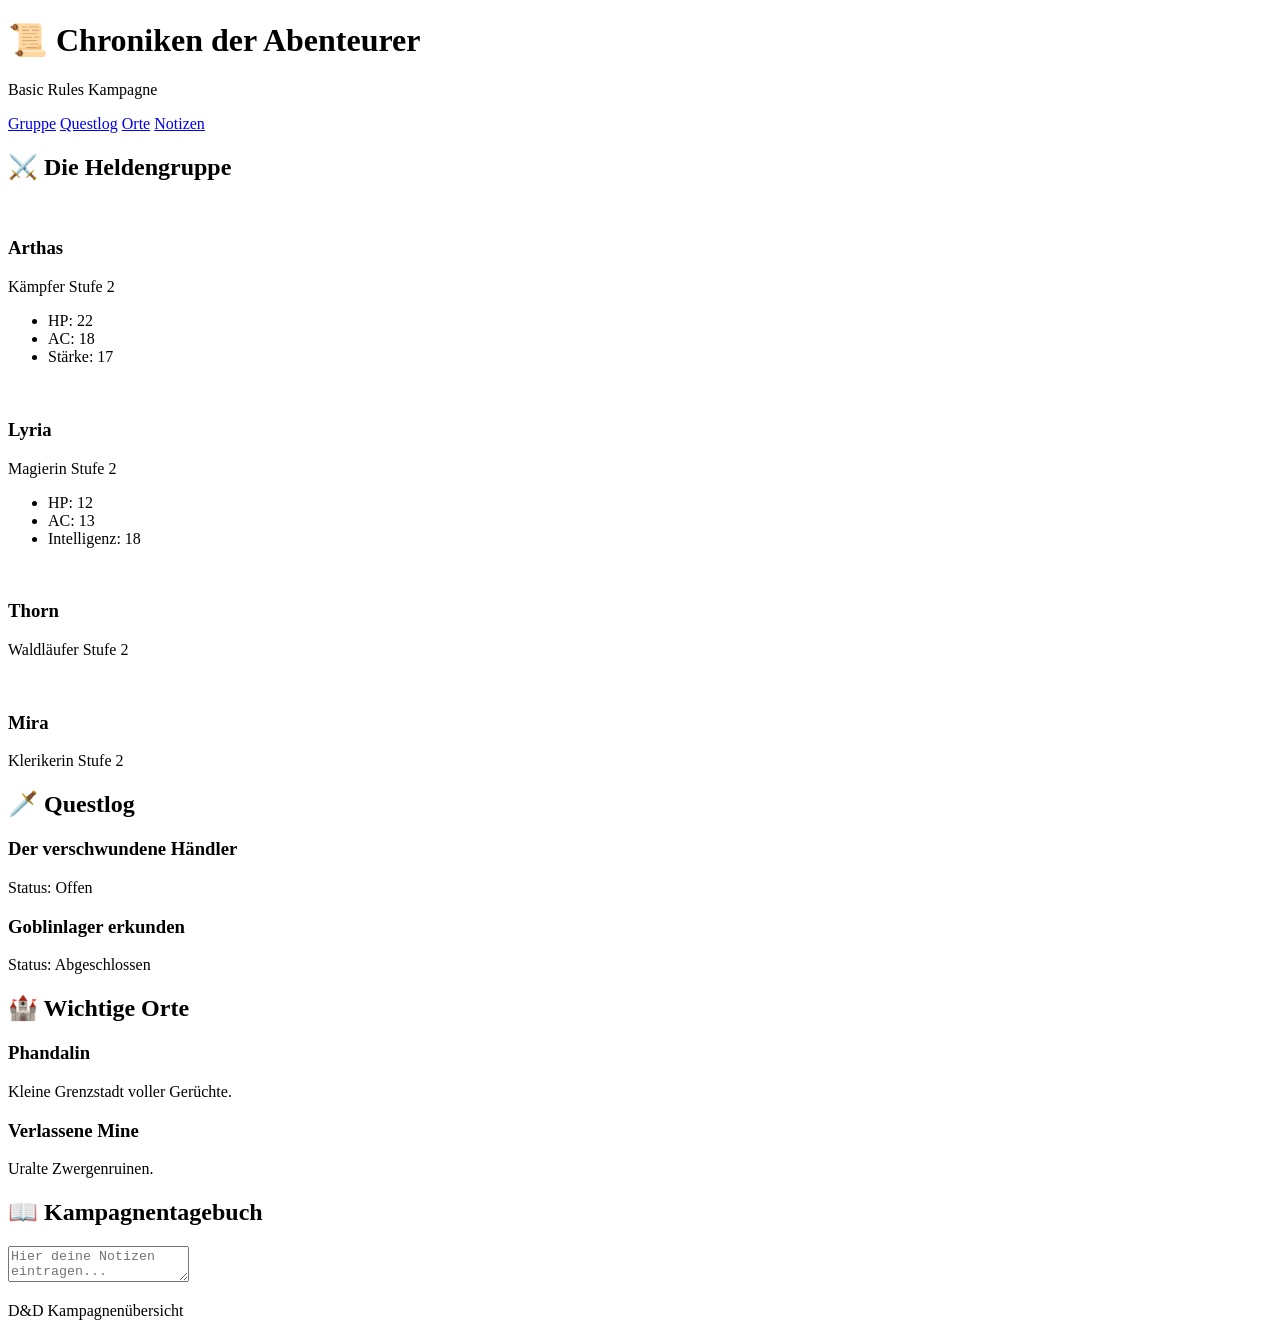
==== index.html @ b77512f8 "Initial commit" ====
<!DOCTYPE html>
<html lang="de">
<head>
    <meta charset="UTF-8">
    <meta name="viewport" content="width=device-width, initial-scale=1.0">
    <title>D&D Kampagnenbuch</title>

    <link rel="stylesheet" href="style.css">

    <link href="https://fonts.googleapis.com/css2?family=Cinzel:wght@400;700&display=swap" rel="stylesheet">
</head>
<body>

<header>
    <h1>📜 Chroniken der Abenteurer</h1>
    <p>Basic Rules Kampagne</p>
</header>

<nav>
    <a href="#gruppe">Gruppe</a>
    <a href="#quests">Questlog</a>
    <a href="#orte">Orte</a>
    <a href="#notizen">Notizen</a>
</nav>

<section id="gruppe">
    <h2>⚔️ Die Heldengruppe</h2>

    <div class="charakter-grid">

        <div class="karte">
            <img src="bilder/held1.jpg" alt="">
            <h3>Arthas</h3>
            <p>Kämpfer Stufe 2</p>

            <ul>
                <li>HP: 22</li>
                <li>AC: 18</li>
                <li>Stärke: 17</li>
            </ul>
        </div>

        <div class="karte">
            <img src="bilder/held2.jpg" alt="">
            <h3>Lyria</h3>
            <p>Magierin Stufe 2</p>

            <ul>
                <li>HP: 12</li>
                <li>AC: 13</li>
                <li>Intelligenz: 18</li>
            </ul>
        </div>

        <div class="karte">
            <img src="bilder/held3.jpg" alt="">
            <h3>Thorn</h3>
            <p>Waldläufer Stufe 2</p>
        </div>

        <div class="karte">
            <img src="bilder/held4.jpg" alt="">
            <h3>Mira</h3>
            <p>Klerikerin Stufe 2</p>
        </div>

    </div>
</section>

<section id="quests">
    <h2>🗡️ Questlog</h2>

    <div class="quest">
        <h3>Der verschwundene Händler</h3>
        <p>Status: Offen</p>
    </div>

    <div class="quest">
        <h3>Goblinlager erkunden</h3>
        <p>Status: Abgeschlossen</p>
    </div>
</section>

<section id="orte">
    <h2>🏰 Wichtige Orte</h2>

    <div class="ort">
        <h3>Phandalin</h3>
        <p>Kleine Grenzstadt voller Gerüchte.</p>
    </div>

    <div class="ort">
        <h3>Verlassene Mine</h3>
        <p>Uralte Zwergenruinen.</p>
    </div>
</section>

<section id="notizen">
    <h2>📖 Kampagnentagebuch</h2>

    <textarea placeholder="Hier deine Notizen eintragen..."></textarea>
</section>

<footer>
    <p>D&D Kampagnenübersicht</p>
</footer>

</body>
</html>
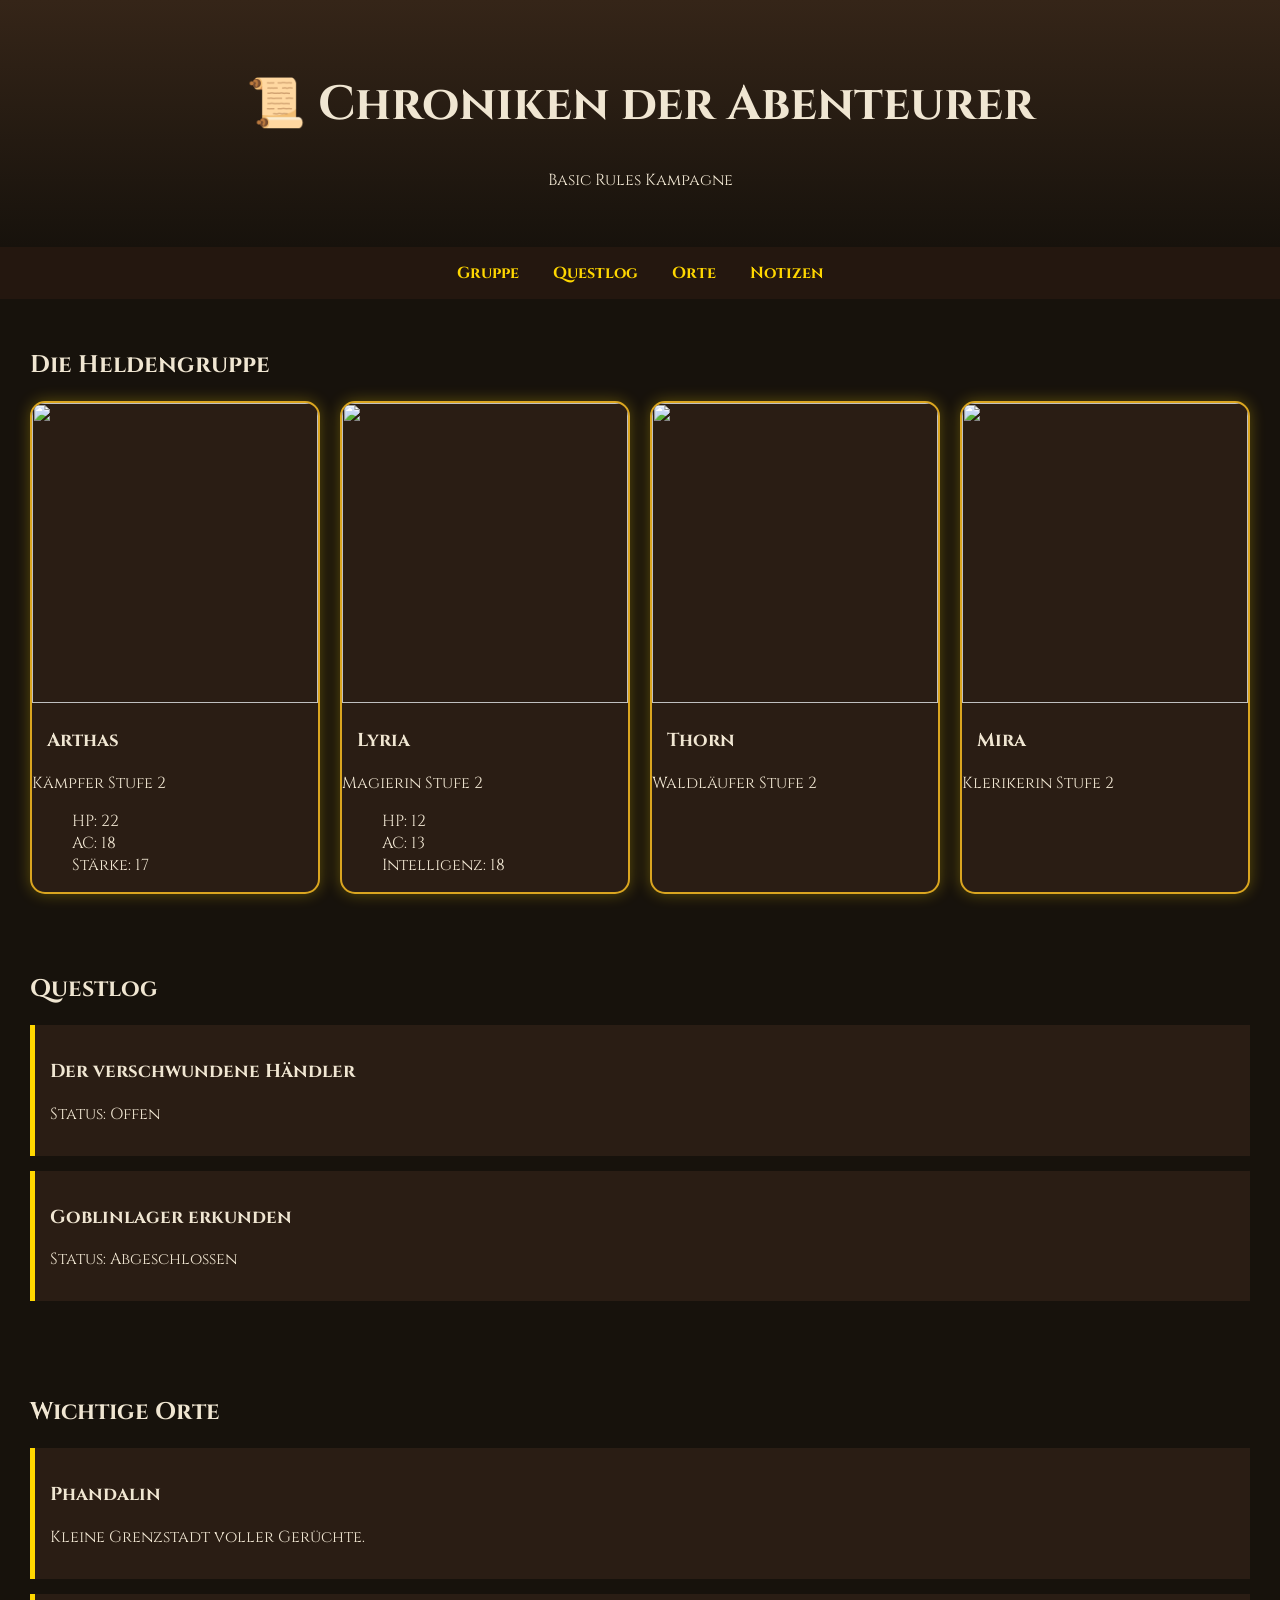
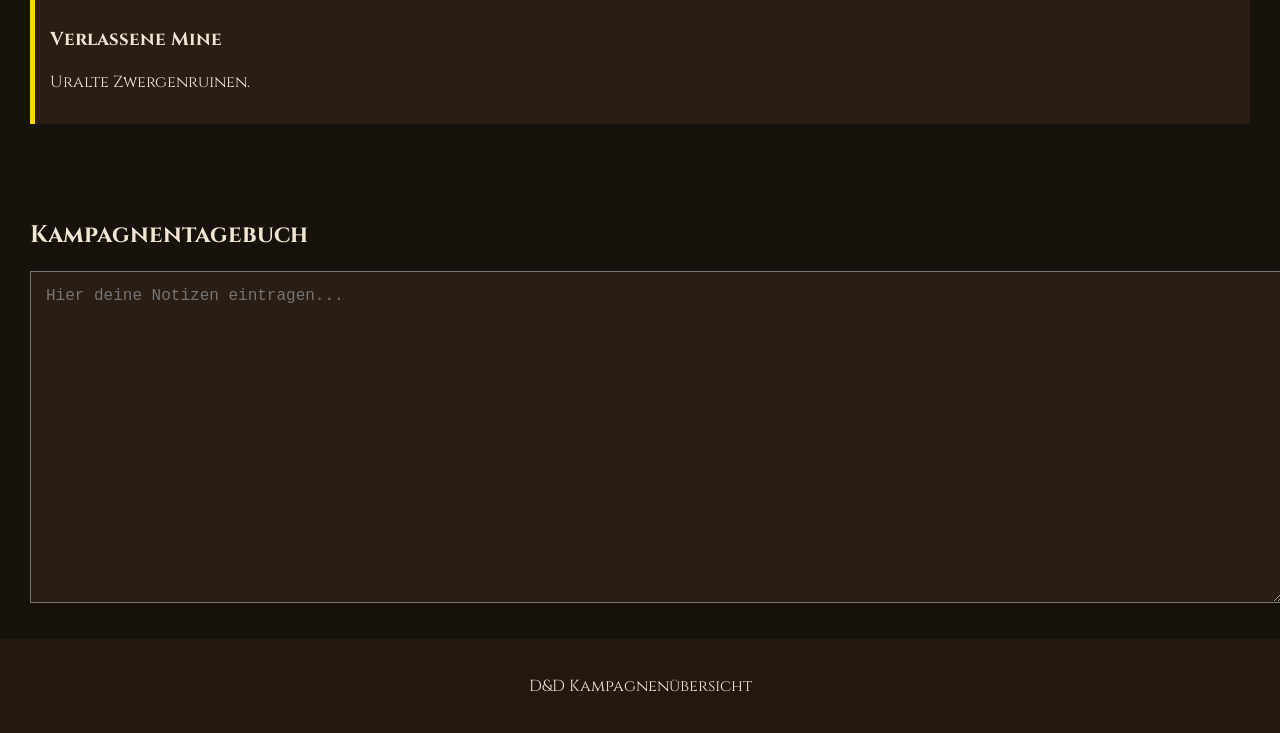
==== commit 45f2a3be: "css und script" ====
--- a/index.html
+++ b/index.html
@@ -24,7 +24,7 @@
 </nav>
 
 <section id="gruppe">
-    <h2>⚔️ Die Heldengruppe</h2>
+    <h2>Die Heldengruppe</h2>
 
     <div class="charakter-grid">
 
@@ -68,7 +68,7 @@
 </section>
 
 <section id="quests">
-    <h2>🗡️ Questlog</h2>
+    <h2>Questlog</h2>
 
     <div class="quest">
         <h3>Der verschwundene Händler</h3>
@@ -82,7 +82,7 @@
 </section>
 
 <section id="orte">
-    <h2>🏰 Wichtige Orte</h2>
+    <h2>Wichtige Orte</h2>
 
     <div class="ort">
         <h3>Phandalin</h3>
@@ -96,7 +96,7 @@
 </section>
 
 <section id="notizen">
-    <h2>📖 Kampagnentagebuch</h2>
+    <h2>Kampagnentagebuch</h2>
 
     <textarea placeholder="Hier deine Notizen eintragen..."></textarea>
 </section>
--- a/style.css
+++ b/style.css
@@ -0,0 +1,84 @@
+body {
+    margin: 0;
+    font-family: 'Cinzel', serif;
+    background: #17120c;
+    color: #f0e6d2;
+}
+
+header {
+    text-align: center;
+    padding: 40px;
+    background: linear-gradient(#352518,#17120c);
+}
+
+h1 {
+    font-size: 3rem;
+}
+
+nav {
+    text-align: center;
+    padding: 15px;
+    background: #24170f;
+}
+
+nav a {
+    color: gold;
+    text-decoration: none;
+    margin: 15px;
+    font-weight: bold;
+}
+
+section {
+    padding: 30px;
+}
+
+.charakter-grid {
+    display: grid;
+    grid-template-columns: repeat(auto-fit,minmax(250px,1fr));
+    gap: 20px;
+}
+
+.karte {
+    background: #2a1d14;
+    border: 2px solid goldenrod;
+    border-radius: 15px;
+    overflow: hidden;
+    box-shadow: 0 0 15px rgba(255,215,0,.3);
+}
+
+.karte img {
+    width: 100%;
+    height: 300px;
+    object-fit: cover;
+}
+
+.karte h3 {
+    padding-left: 15px;
+}
+
+.karte ul {
+    list-style: none;
+}
+
+.quest,
+.ort {
+    background: #2a1d14;
+    margin-bottom: 15px;
+    padding: 15px;
+    border-left: 5px solid gold;
+}
+
+textarea {
+    width: 100%;
+    height: 300px;
+    background: #2a1d14;
+    color: white;
+    padding: 15px;
+    font-size: 16px;
+}
+
+footer {
+    text-align: center;
+    padding: 20px;
+    background: #24170f;
+}
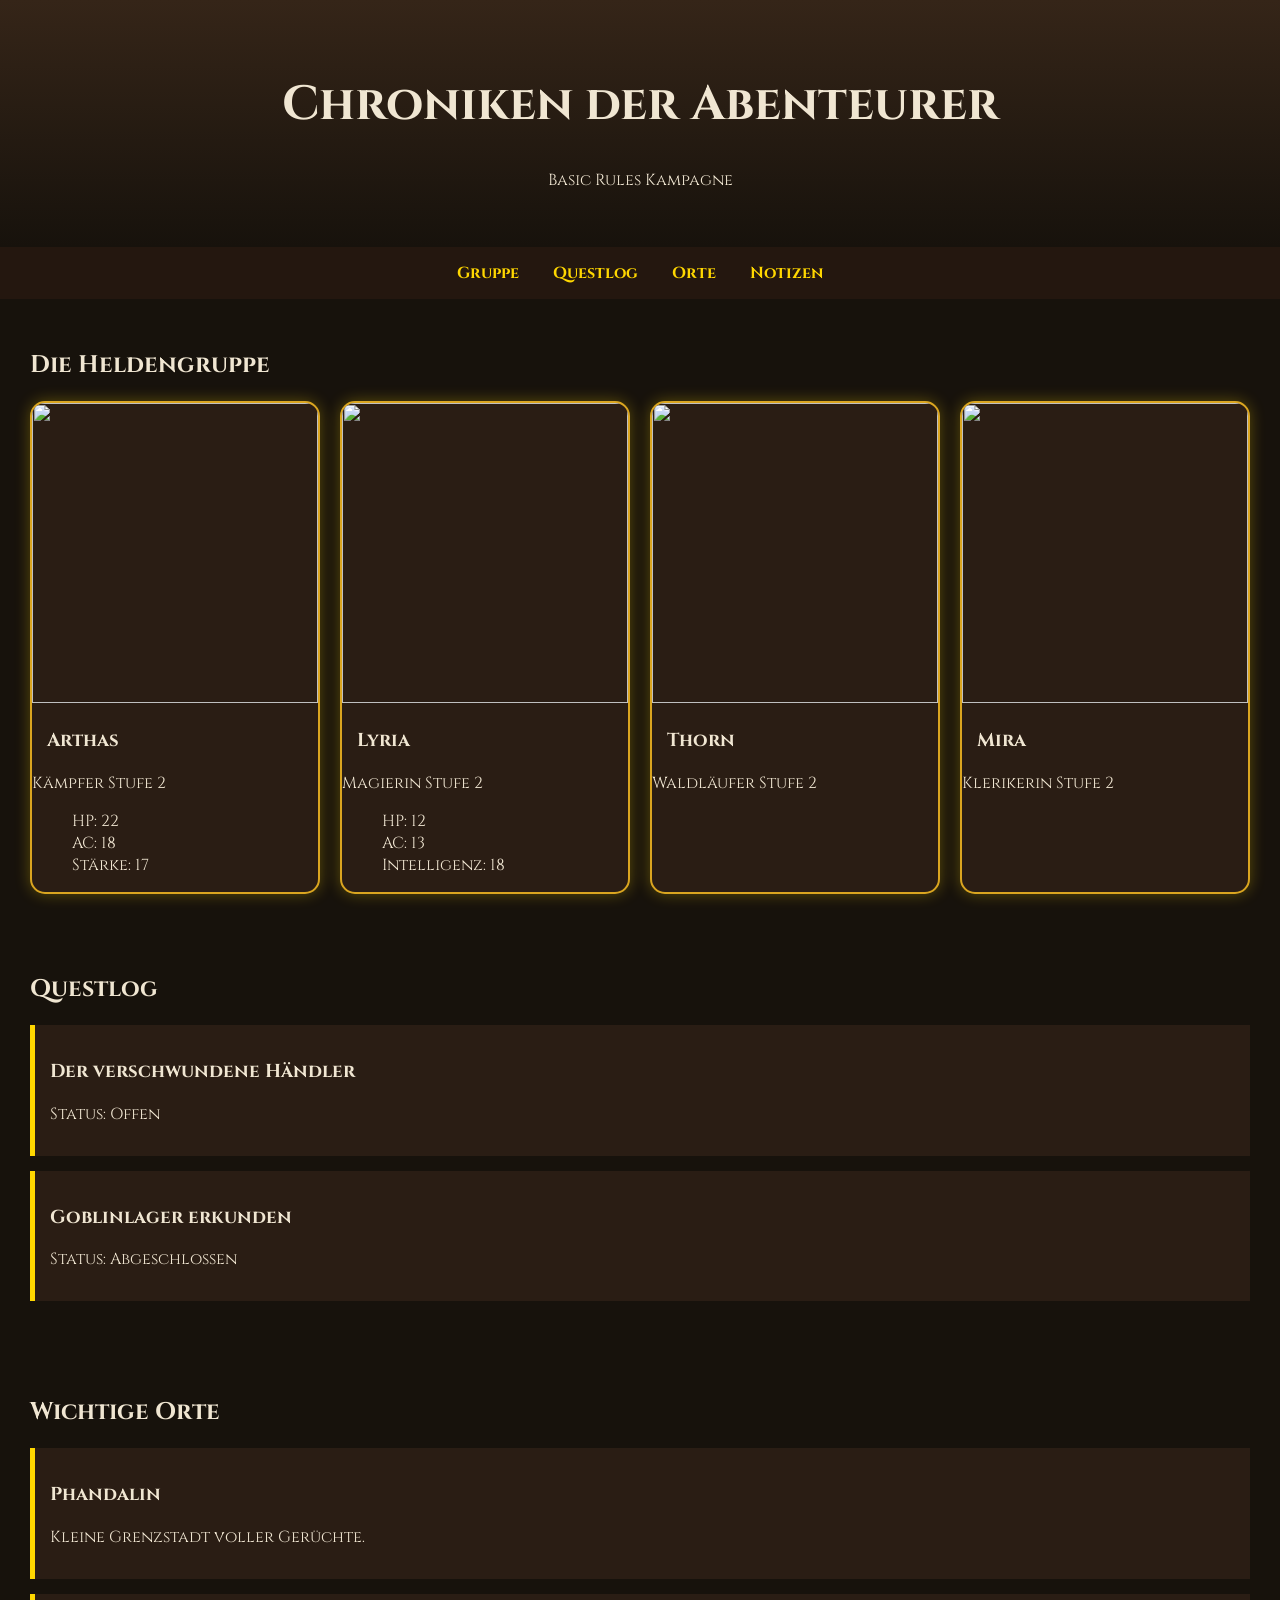
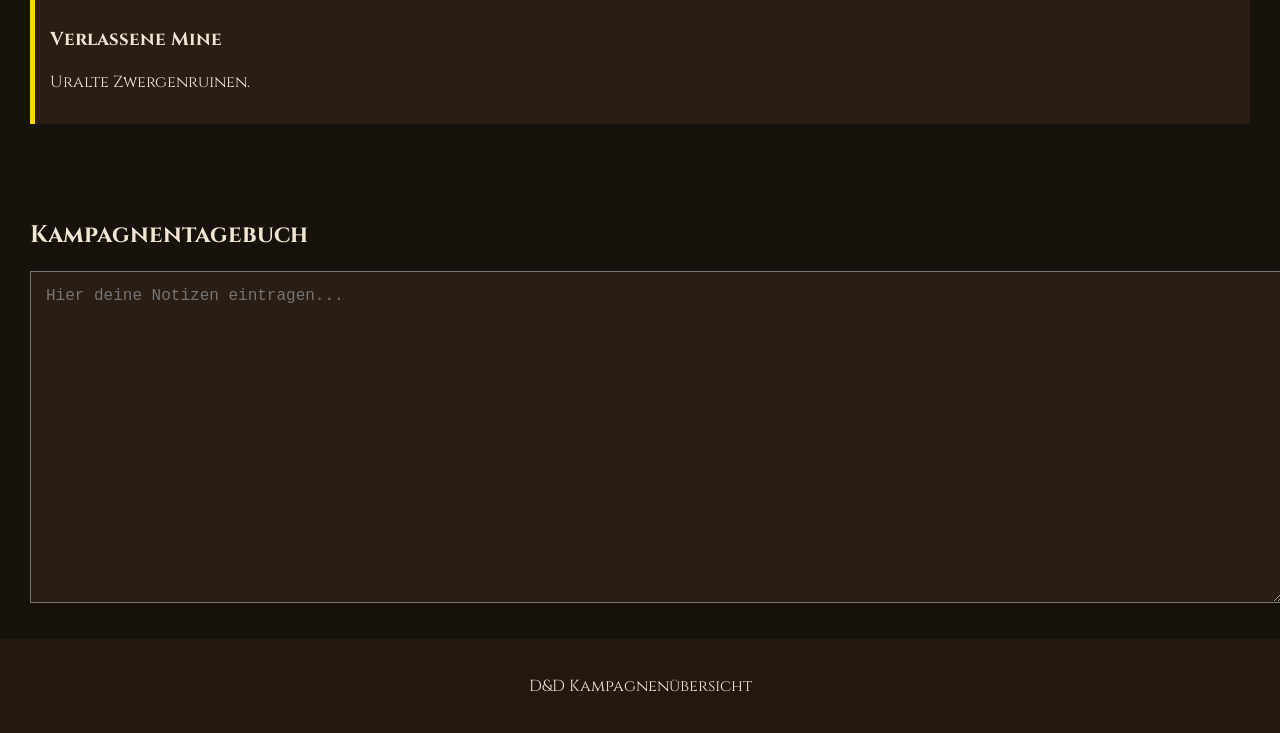
==== commit d1e086ef: "index2 angelegt" ====
--- a/index.html
+++ b/index.html
@@ -1,5 +1,7 @@
 <!DOCTYPE html>
 <html lang="de">
+
+
 <head>
     <meta charset="UTF-8">
     <meta name="viewport" content="width=device-width, initial-scale=1.0">
@@ -12,7 +14,7 @@
 <body>
 
 <header>
-    <h1>📜 Chroniken der Abenteurer</h1>
+    <h1>Chroniken der Abenteurer</h1>
     <p>Basic Rules Kampagne</p>
 </header>
 
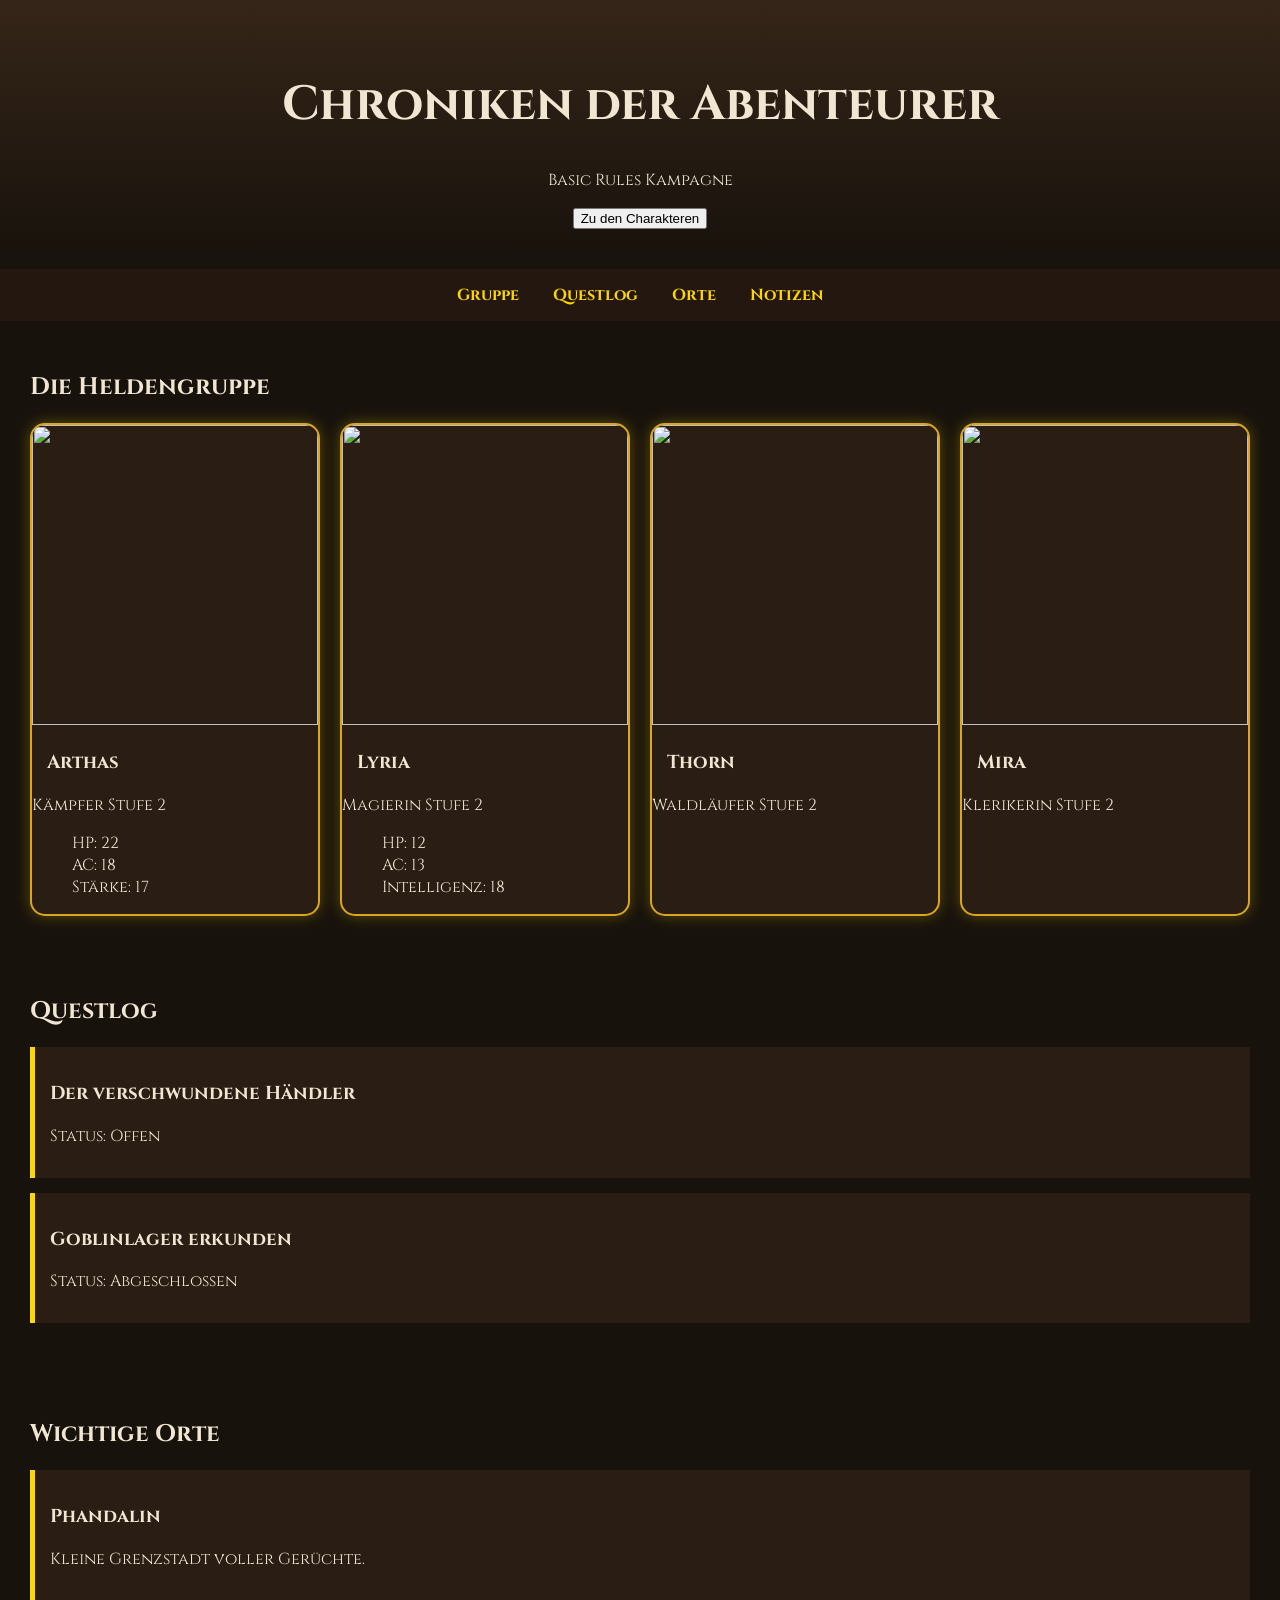
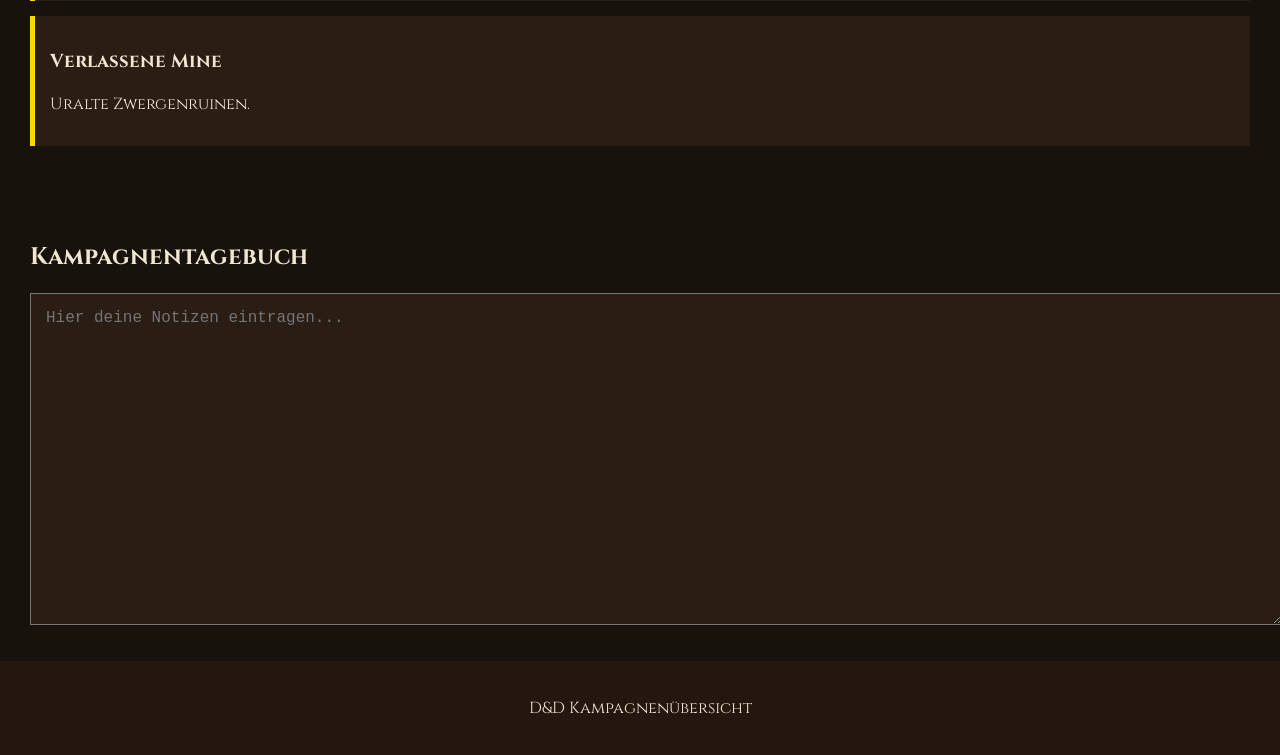
==== commit 222962cb: "buttons hinzugefügt" ====
--- a/index.html
+++ b/index.html
@@ -16,6 +16,9 @@
 <header>
     <h1>Chroniken der Abenteurer</h1>
     <p>Basic Rules Kampagne</p>
+    <button onclick="window.location.href='index2.html'">
+    Zu den Charakteren
+</button>
 </header>
 
 <nav>
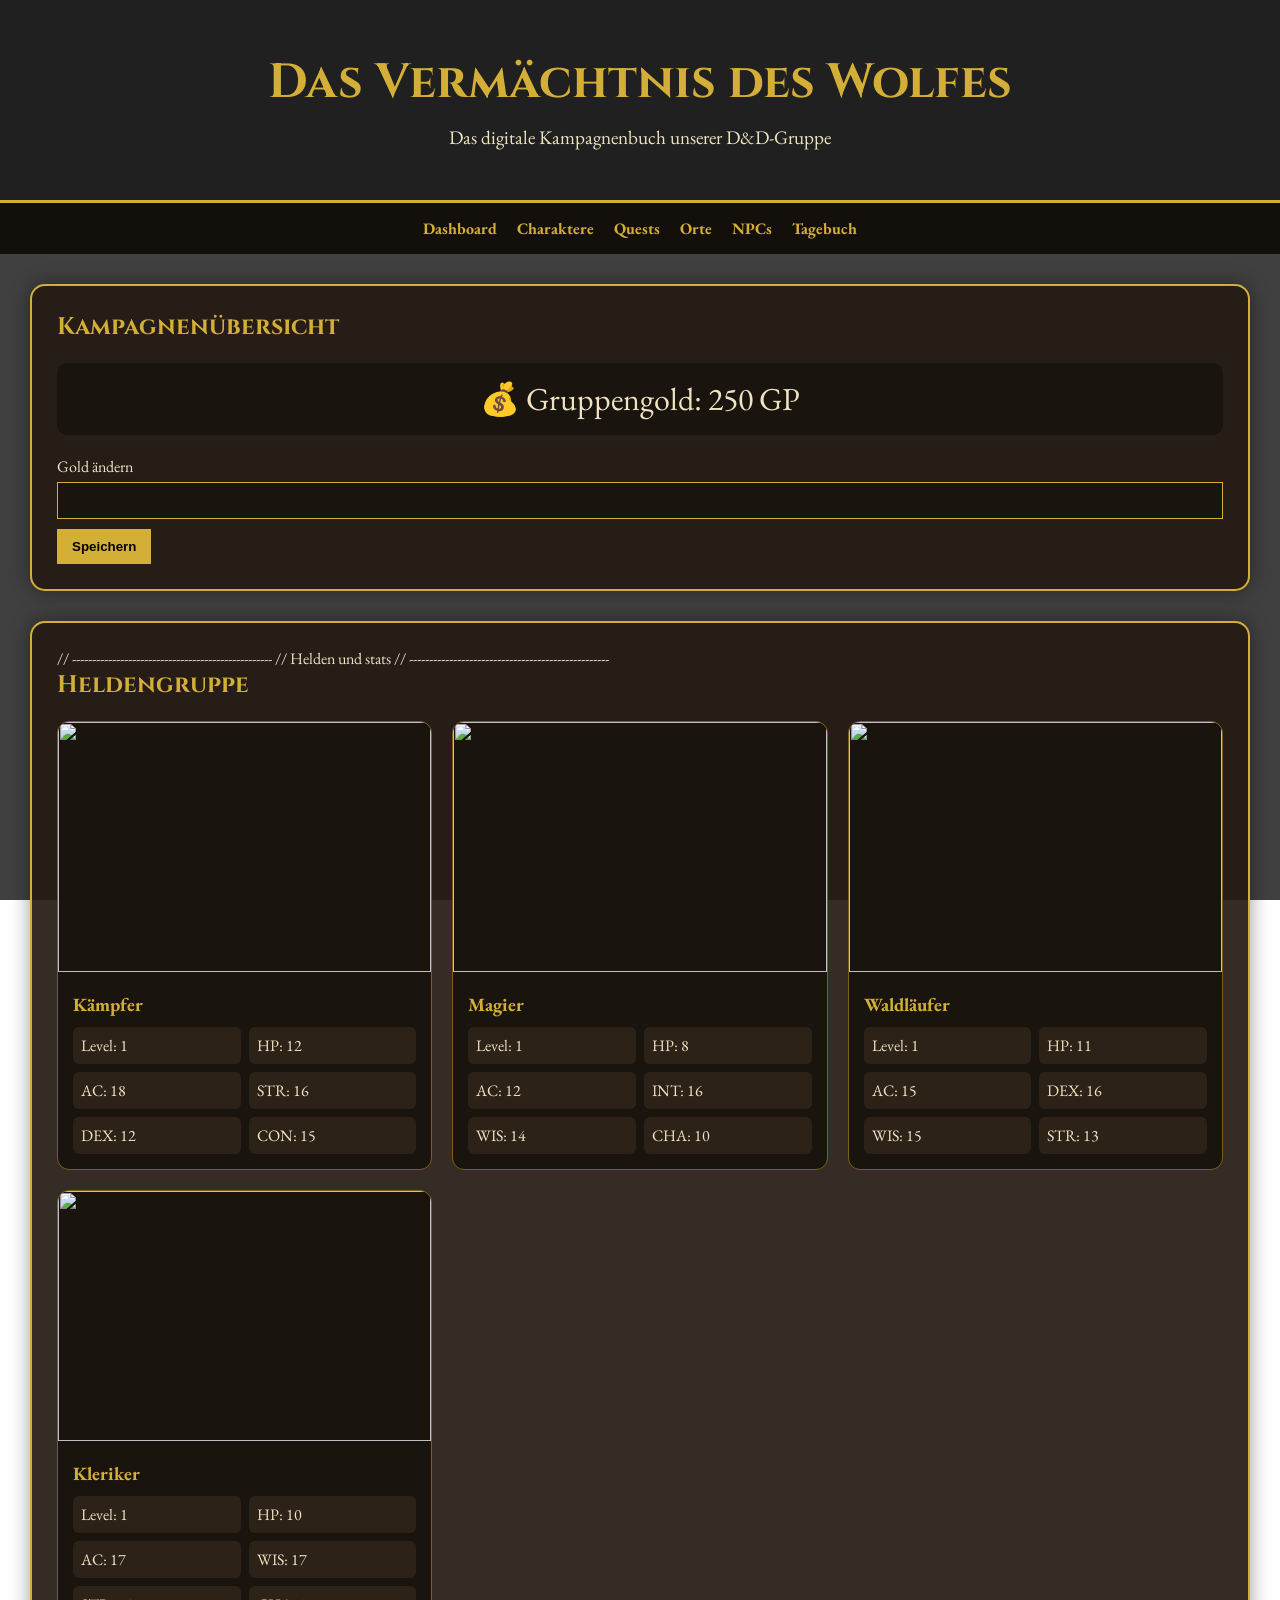
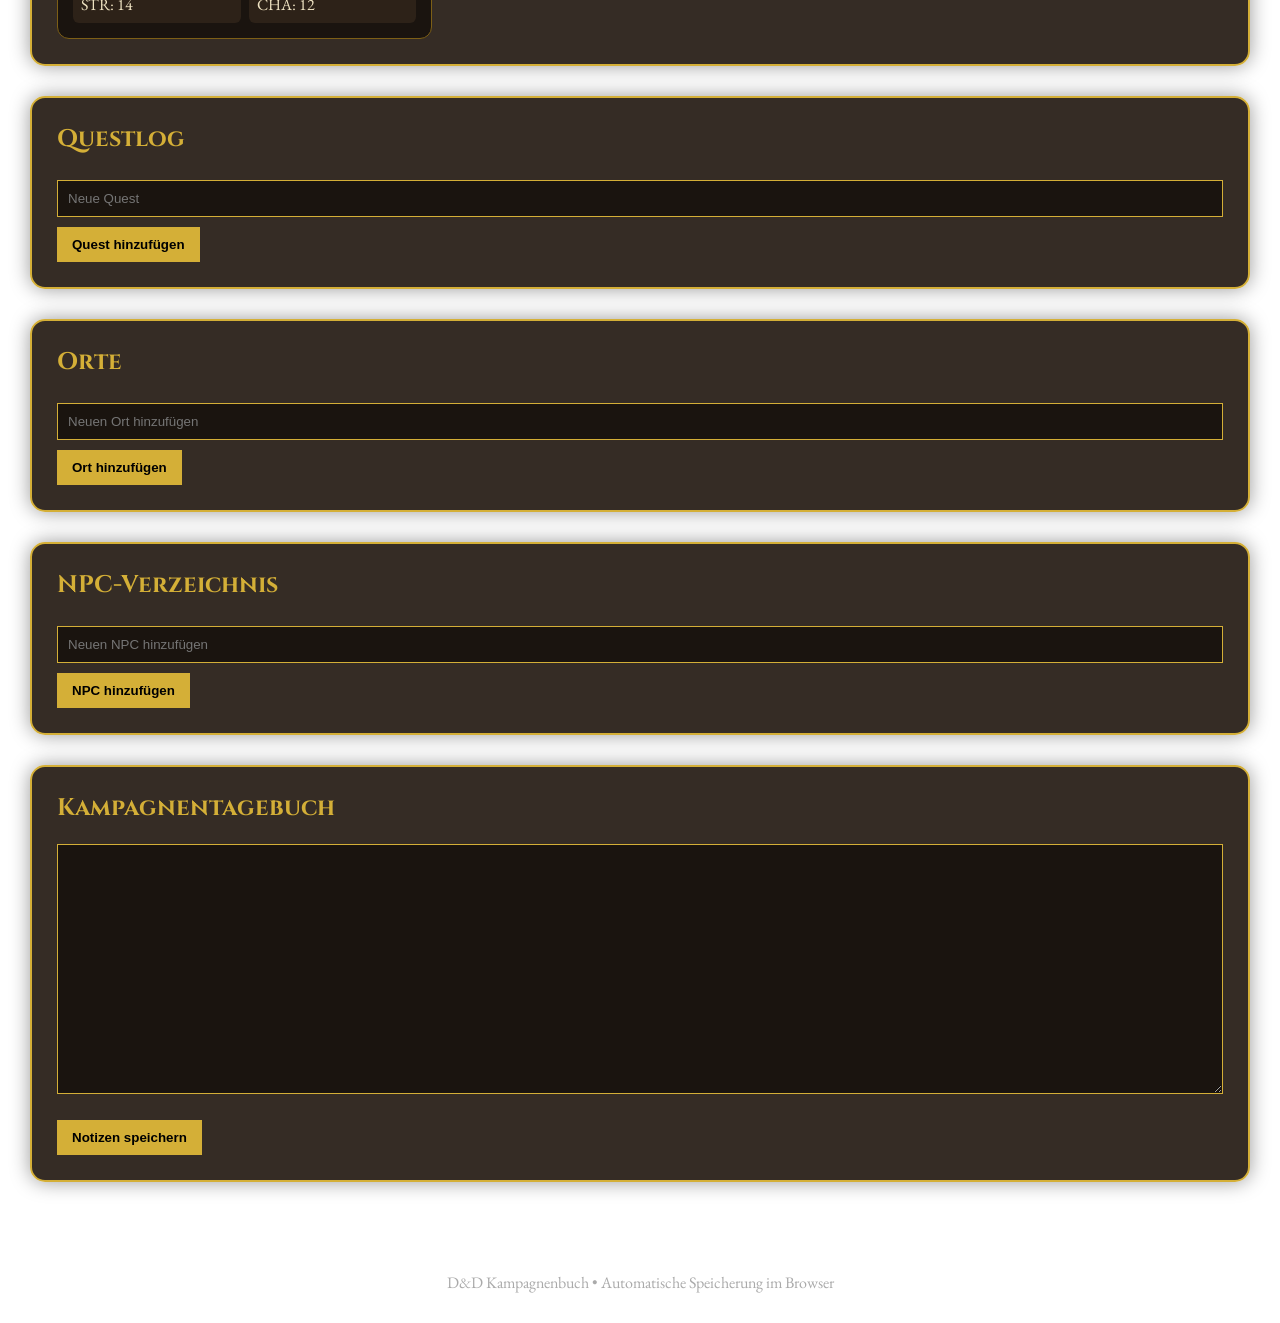
==== commit 3b251456: "Clean up project structure" ====
--- a/index.html
+++ b/index.html
@@ -1,114 +1,630 @@
 <!DOCTYPE html>
 <html lang="de">
-
-
 <head>
-    <meta charset="UTF-8">
-    <meta name="viewport" content="width=device-width, initial-scale=1.0">
-    <title>D&D Kampagnenbuch</title>
-
-    <link rel="stylesheet" href="style.css">
-
-    <link href="https://fonts.googleapis.com/css2?family=Cinzel:wght@400;700&display=swap" rel="stylesheet">
+<meta charset="UTF-8">
+<meta name="viewport" content="width=device-width, initial-scale=1.0">
+
+<title>D&D Kampagnenbuch</title>
+
+<link href="https://fonts.googleapis.com/css2?family=Cinzel:wght@400;600;700&family=EB+Garamond:wght@400;500&display=swap" rel="stylesheet">
+
+<style>
+
+:root{
+--gold:#d4af37;
+--paper:#efe3c2;
+--dark:#17120d;
+--panel:#241b13;
+}
+
+*{
+margin:0;
+padding:0;
+box-sizing:border-box;
+}
+
+body{
+font-family:'EB Garamond',serif;
+background:
+linear-gradient(rgba(0,0,0,.75),rgba(0,0,0,.75)),
+url("https://images.unsplash.com/photo-1518709268805-4e9042af9f23?auto=format&fit=crop&w=1800&q=80");
+background-size:cover;
+background-attachment:fixed;
+color:var(--paper);
+}
+
+header{
+text-align:center;
+padding:50px;
+background:rgba(0,0,0,.5);
+backdrop-filter:blur(6px);
+border-bottom:3px solid var(--gold);
+}
+
+header h1{
+font-family:'Cinzel',serif;
+font-size:3rem;
+color:var(--gold);
+}
+
+header p{
+font-size:1.2rem;
+margin-top:10px;
+}
+
+nav{
+display:flex;
+justify-content:center;
+gap:20px;
+padding:15px;
+background:#130f0b;
+position:sticky;
+top:0;
+z-index:100;
+}
+
+nav a{
+color:var(--gold);
+text-decoration:none;
+font-weight:bold;
+}
+
+.container{
+max-width:1400px;
+margin:auto;
+padding:30px;
+}
+
+.panel{
+background:rgba(36,27,19,.92);
+border:2px solid var(--gold);
+border-radius:15px;
+padding:25px;
+margin-bottom:30px;
+box-shadow:0 0 20px rgba(0,0,0,.4);
+}
+
+.panel h2{
+font-family:'Cinzel',serif;
+color:var(--gold);
+margin-bottom:20px;
+}
+
+.cards{
+display:grid;
+grid-template-columns:repeat(auto-fit,minmax(280px,1fr));
+gap:20px;
+}
+
+.card{
+background:#1a140f;
+border:1px solid #7d5f16;
+border-radius:12px;
+overflow:hidden;
+}
+
+.card img{
+width:100%;
+height:250px;
+object-fit:cover;
+}
+
+.card-content{
+padding:15px;
+}
+
+.card h3{
+color:var(--gold);
+margin-bottom:10px;
+}
+
+.stats{
+display:grid;
+grid-template-columns:1fr 1fr;
+gap:8px;
+}
+
+.stat{
+background:#2d2218;
+padding:8px;
+border-radius:6px;
+}
+
+textarea{
+width:100%;
+height:250px;
+background:#1a140f;
+border:1px solid var(--gold);
+color:white;
+padding:15px;
+font-size:18px;
+}
+
+.quest{
+background:#1a140f;
+padding:12px;
+margin-bottom:10px;
+border-left:4px solid var(--gold);
+}
+
+.quest.done{
+opacity:.6;
+border-left-color:green;
+}
+
+input,
+select{
+width:100%;
+padding:10px;
+margin-top:5px;
+margin-bottom:10px;
+background:#1a140f;
+color:white;
+border:1px solid var(--gold);
+}
+
+button{
+background:var(--gold);
+border:none;
+padding:10px 15px;
+cursor:pointer;
+font-weight:bold;
+}
+
+ul{
+padding-left:20px;
+}
+
+li{
+margin-bottom:5px;
+}
+
+footer{
+text-align:center;
+padding:30px;
+color:#aaa;
+}
+
+.gold-box{
+font-size:2rem;
+text-align:center;
+padding:15px;
+background:#1a140f;
+border-radius:10px;
+}
+
+</style>
 </head>
+
 <body>
 
 <header>
-    <h1>Chroniken der Abenteurer</h1>
-    <p>Basic Rules Kampagne</p>
-    <button onclick="window.location.href='index2.html'">
-    Zu den Charakteren
+<h1>Das Vermächtnis des Wolfes </h1>
+<p>Das digitale Kampagnenbuch unserer D&D-Gruppe</p>
+</header>
+
+<nav>
+<a href="#dashboard">Dashboard</a>
+<a href="#chars">Charaktere</a>
+<a href="#quests">Quests</a>
+<a href="#orte">Orte</a>
+<a href="#npcs">NPCs</a>
+<a href="#tagebuch">Tagebuch</a>
+</nav>
+
+<div class="container">
+
+<section id="dashboard" class="panel">
+<h2>Kampagnenübersicht</h2>
+
+<div class="gold-box">
+💰 Gruppengold:
+<span id="goldDisplay">250</span> GP
+</div>
+
+<br>
+
+<label>Gold ändern</label>
+<input id="goldInput" type="number">
+<button onclick="saveGold()">Speichern</button>
+</section>
+
+<section id="chars" class="panel">
+
+// --------------------------------------------------
+// Helden und stats
+// --------------------------------------------------
+
+<h2>Heldengruppe</h2>
+
+<div class="cards">
+
+<div class="card">
+<img src="https://images.unsplash.com/photo-1578632767115-351597cf2477?auto=format&fit=crop&w=900&q=80">
+
+<div class="card-content">
+<h3>Kämpfer</h3>
+
+<div class="stats">
+<div class="stat">Level: 1</div>
+<div class="stat">HP: 12</div>
+<div class="stat">AC: 18</div>
+<div class="stat">STR: 16</div>
+<div class="stat">DEX: 12</div>
+<div class="stat">CON: 15</div>
+</div>
+
+</div>
+</div>
+
+<div class="card">
+<img src="https://images.unsplash.com/photo-1511367461989-f85a21fda167?auto=format&fit=crop&w=900&q=80">
+
+<div class="card-content">
+<h3>Magier</h3>
+
+<div class="stats">
+<div class="stat">Level: 1</div>
+<div class="stat">HP: 8</div>
+<div class="stat">AC: 12</div>
+<div class="stat">INT: 16</div>
+<div class="stat">WIS: 14</div>
+<div class="stat">CHA: 10</div>
+</div>
+
+</div>
+</div>
+
+<div class="card">
+<img src="https://images.unsplash.com/photo-1500648767791-00dcc994a43?auto=format&fit=crop&w=900&q=80">
+
+<div class="card-content">
+<h3>Waldläufer</h3>
+
+<div class="stats">
+<div class="stat">Level: 1</div>
+<div class="stat">HP: 11</div>
+<div class="stat">AC: 15</div>
+<div class="stat">DEX: 16</div>
+<div class="stat">WIS: 15</div>
+<div class="stat">STR: 13</div>
+</div>
+
+</div>
+</div>
+
+<div class="card">
+<img src="https://images.unsplash.com/photo-1494790108377-be9c29b29330?auto=format&fit=crop&w=900&q=80">
+
+<div class="card-content">
+<h3>Kleriker</h3>
+
+<div class="stats">
+<div class="stat">Level: 1</div>
+<div class="stat">HP: 10</div>
+<div class="stat">AC: 17</div>
+<div class="stat">WIS: 17</div>
+<div class="stat">STR: 14</div>
+<div class="stat">CHA: 12</div>
+</div>
+
+</div>
+</div>
+
+</div>
+</section>
+
+<section id="quests" class="panel">
+
+<h2>Questlog</h2>
+
+<input id="newQuest" placeholder="Neue Quest">
+
+<button onclick="addQuest()">
+Quest hinzufügen
 </button>
-</header>
-
-<nav>
-    <a href="#gruppe">Gruppe</a>
-    <a href="#quests">Questlog</a>
-    <a href="#orte">Orte</a>
-    <a href="#notizen">Notizen</a>
-</nav>
-
-<section id="gruppe">
-    <h2>Die Heldengruppe</h2>
-
-    <div class="charakter-grid">
-
-        <div class="karte">
-            <img src="bilder/held1.jpg" alt="">
-            <h3>Arthas</h3>
-            <p>Kämpfer Stufe 2</p>
-
-            <ul>
-                <li>HP: 22</li>
-                <li>AC: 18</li>
-                <li>Stärke: 17</li>
-            </ul>
-        </div>
-
-        <div class="karte">
-            <img src="bilder/held2.jpg" alt="">
-            <h3>Lyria</h3>
-            <p>Magierin Stufe 2</p>
-
-            <ul>
-                <li>HP: 12</li>
-                <li>AC: 13</li>
-                <li>Intelligenz: 18</li>
-            </ul>
-        </div>
-
-        <div class="karte">
-            <img src="bilder/held3.jpg" alt="">
-            <h3>Thorn</h3>
-            <p>Waldläufer Stufe 2</p>
-        </div>
-
-        <div class="karte">
-            <img src="bilder/held4.jpg" alt="">
-            <h3>Mira</h3>
-            <p>Klerikerin Stufe 2</p>
-        </div>
-
-    </div>
+
+<div id="questList"></div>
+
 </section>
 
-<section id="quests">
-    <h2>Questlog</h2>
-
-    <div class="quest">
-        <h3>Der verschwundene Händler</h3>
-        <p>Status: Offen</p>
-    </div>
-
-    <div class="quest">
-        <h3>Goblinlager erkunden</h3>
-        <p>Status: Abgeschlossen</p>
-    </div>
+<section id="orte" class="panel">
+
+<h2>Orte</h2>
+
+<input id="newPlace" placeholder="Neuen Ort hinzufügen">
+
+<button onclick="addPlace()">
+Ort hinzufügen
+</button>
+
+<ul id="placeList"></ul>
+
 </section>
 
-<section id="orte">
-    <h2>Wichtige Orte</h2>
-
-    <div class="ort">
-        <h3>Phandalin</h3>
-        <p>Kleine Grenzstadt voller Gerüchte.</p>
-    </div>
-
-    <div class="ort">
-        <h3>Verlassene Mine</h3>
-        <p>Uralte Zwergenruinen.</p>
-    </div>
+<section id="npcs" class="panel">
+
+<h2>NPC-Verzeichnis</h2>
+
+<input id="newNpc" placeholder="Neuen NPC hinzufügen">
+
+<button onclick="addNpc()">
+NPC hinzufügen
+</button>
+
+<ul id="npcList"></ul>
+
 </section>
 
-<section id="notizen">
-    <h2>Kampagnentagebuch</h2>
-
-    <textarea placeholder="Hier deine Notizen eintragen..."></textarea>
+<section id="tagebuch" class="panel">
+
+<h2>Kampagnentagebuch</h2>
+
+<textarea id="notes"></textarea>
+
+<br><br>
+
+<button onclick="saveNotes()">
+Notizen speichern
+</button>
+
 </section>
 
+</div>
+
 <footer>
-    <p>D&D Kampagnenübersicht</p>
+D&D Kampagnenbuch • Automatische Speicherung im Browser
 </footer>
 
+<script>
+// ------------------
+// NOTIZEN
+// ------------------
+
+const notes = document.getElementById("notes");
+
+notes.value =
+localStorage.getItem("campaignNotes") || "";
+
+function saveNotes(){
+
+localStorage.setItem(
+"campaignNotes",
+notes.value
+);
+
+alert("Notizen gespeichert");
+}
+
+// ------------------
+// GOLD
+// ------------------
+
+let gold =
+localStorage.getItem("groupGold") || 250;
+
+document.getElementById("goldDisplay").innerText =
+gold;
+
+function saveGold(){
+
+gold =
+document.getElementById("goldInput").value;
+
+localStorage.setItem(
+"groupGold",
+gold
+);
+
+document.getElementById("goldDisplay").innerText =
+gold;
+}
+
+// ------------------
+// QUESTS
+// ------------------
+
+let quests =
+JSON.parse(
+localStorage.getItem("quests")
+) || [];
+
+function saveQuests(){
+
+localStorage.setItem(
+"quests",
+JSON.stringify(quests)
+);
+
+renderQuests();
+}
+
+function addQuest(){
+
+const text =
+document.getElementById("newQuest").value;
+
+if(text === "") return;
+
+quests.push({
+text:text,
+done:false
+});
+
+document.getElementById("newQuest").value="";
+
+saveQuests();
+}
+
+function toggleQuest(index){
+
+quests[index].done =
+!quests[index].done;
+
+saveQuests();
+}
+
+function deleteQuest(index){
+
+quests.splice(index,1);
+
+saveQuests();
+}
+
+function renderQuests(){
+
+const list =
+document.getElementById("questList");
+
+list.innerHTML = "";
+
+quests.forEach((quest,index)=>{
+
+list.innerHTML += `
+<div class="quest ${quest.done ? 'done' : ''}">
+<input
+type="checkbox"
+${quest.done ? 'checked' : ''}
+onclick="toggleQuest(${index})">
+
+${quest.text}
+
+<button onclick="deleteQuest(${index})">
+🗑️
+</button>
+
+</div>
+`;
+});
+
+}
+
+renderQuests();
+
+// ------------------
+// ORTE
+// ------------------
+
+let places =
+JSON.parse(
+localStorage.getItem("places")
+) || [];
+
+function savePlaces(){
+
+localStorage.setItem(
+"places",
+JSON.stringify(places)
+);
+
+renderPlaces();
+}
+
+function addPlace(){
+
+const text =
+document.getElementById("newPlace").value;
+
+if(text==="") return;
+
+places.push(text);
+
+document.getElementById("newPlace").value="";
+
+savePlaces();
+}
+
+function deletePlace(index){
+
+places.splice(index,1);
+
+savePlaces();
+}
+
+function renderPlaces(){
+
+const list =
+document.getElementById("placeList");
+
+list.innerHTML="";
+
+places.forEach((place,index)=>{
+
+list.innerHTML += `
+<li>
+${place}
+<button onclick="deletePlace(${index})">
+🗑️
+</button>
+</li>
+`;
+});
+
+}
+
+renderPlaces();
+
+
+
+let npcs =
+JSON.parse(
+localStorage.getItem("npcs")
+) || [];
+
+function saveNpcs(){
+
+localStorage.setItem(
+"npcs",
+JSON.stringify(npcs)
+);
+
+renderNpcs();
+}
+
+function addNpc(){
+
+const text =
+document.getElementById("newNpc").value;
+
+if(text==="") return;
+
+npcs.push(text);
+
+document.getElementById("newNpc").value="";
+
+saveNpcs();
+}
+
+function deleteNpc(index){
+
+npcs.splice(index,1);
+
+saveNpcs();
+}
+
+function renderNpcs(){
+
+const list =
+document.getElementById("npcList");
+
+list.innerHTML="";
+
+npcs.forEach((npc,index)=>{
+
+list.innerHTML += `
+<li>
+${npc}
+<button onclick="deleteNpc(${index})">
+🗑️
+</button>
+</li>
+`;
+});
+
+}
+
+renderNpcs();
+</script>
+
 </body>
-</html>+</html>
